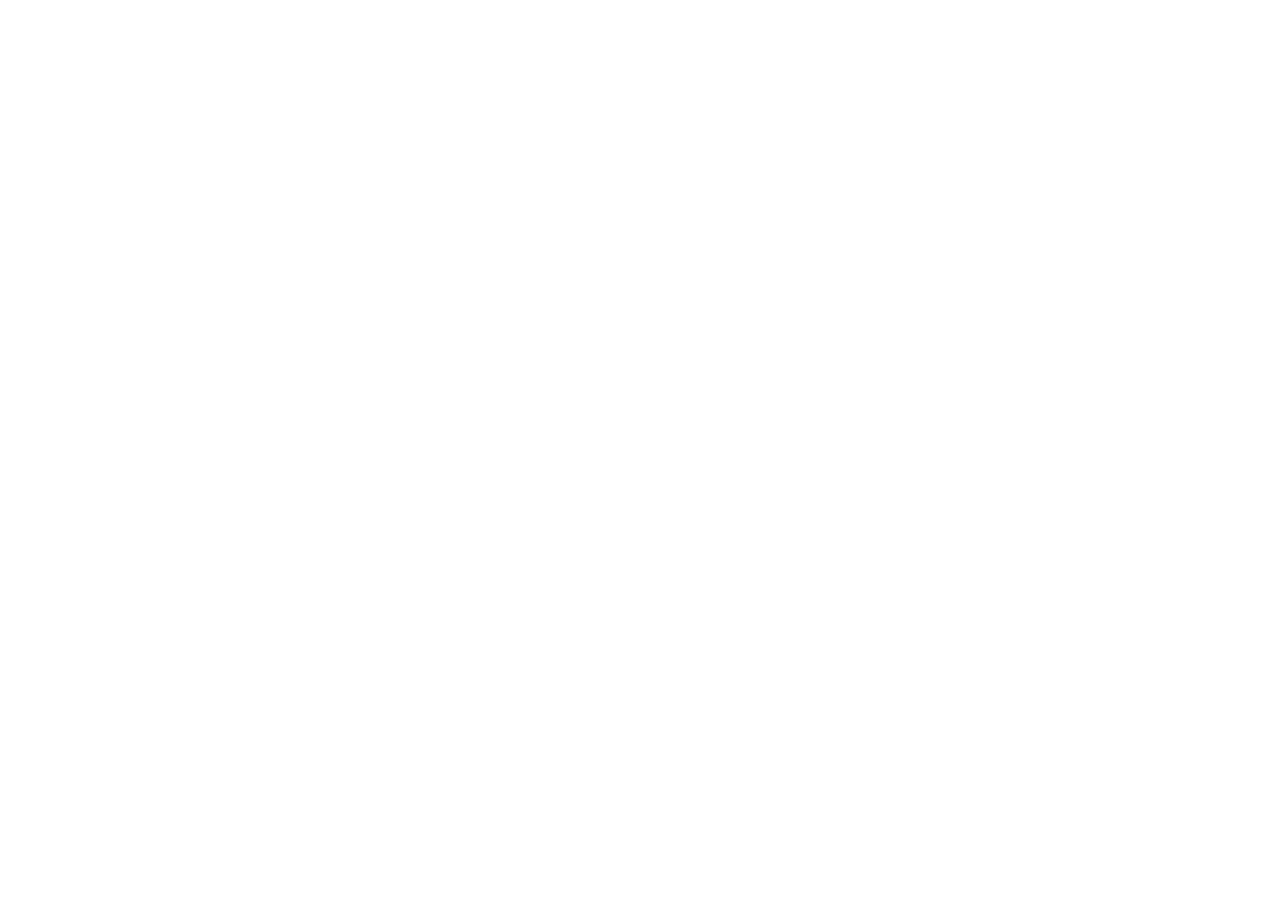
==== index.html @ f9fd6e42 "first commit" ====
<!DOCTYPE html PUBLIC "-//W3C//DTD HTML 4.01//EN" "http://www.w3.org/TR/html4/strict.dtd">
<html>
<head>
  <meta http-equiv="Content-Type" content="text/html; charset=utf-8">
  <meta http-equiv="Content-Style-Type" content="text/css">
  <title></title>
  <meta name="Generator" content="Cocoa HTML Writer">
  <meta name="CocoaVersion" content="1404.47">
  <style type="text/css">
  </style>
</head>
<body>
</body>
</html>
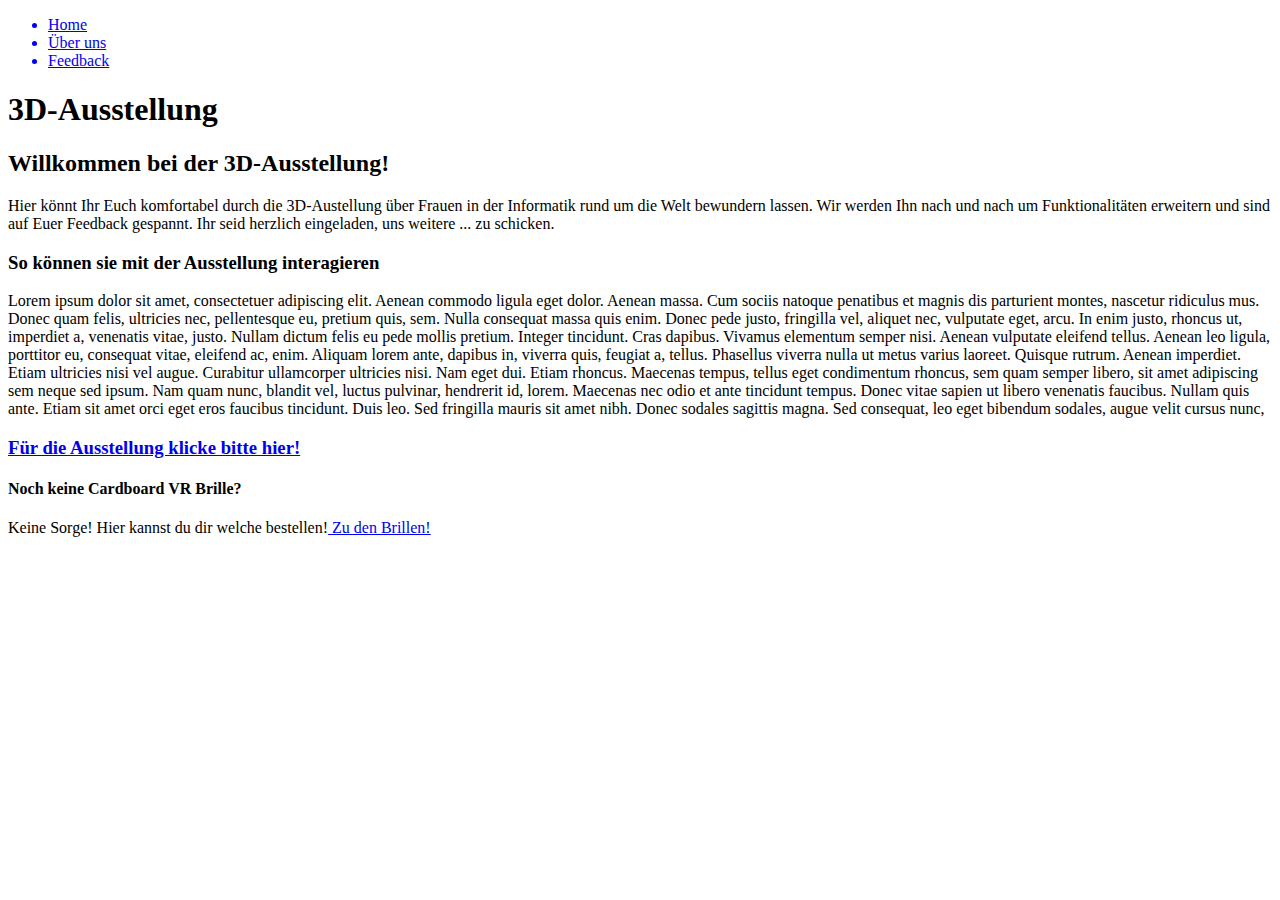
==== commit ccf34594: "Seiten aktualisiert" ====
--- a/index.html
+++ b/index.html
@@ -3,12 +3,40 @@
 <head>
   <meta http-equiv="Content-Type" content="text/html; charset=utf-8">
   <meta http-equiv="Content-Style-Type" content="text/css">
-  <title></title>
-  <meta name="Generator" content="Cocoa HTML Writer">
-  <meta name="CocoaVersion" content="1404.47">
-  <style type="text/css">
-  </style>
+  <title>Startseite 3D Ausstellung</title>
+  <link href = "style.css" rel = "stylesheet" type= "text/css">
 </head>
 <body>
+	<div id="menue">
+    	 	<ul>
+         		 <a href="#">
+         		 	<li>Home</li>
+         		 </a>
+        		  <a href="#">
+        		  	<li>Über uns</li>
+        		  </a>
+        		  <a href="#">
+        		  	<li>Feedback</li>
+        		  </a>
+         		
+    	 	</ul>
+		</div>
+
+	<h1>3D-Ausstellung </h1>
+	<h2>Willkommen bei der 3D-Ausstellung!</h2>
+	<p>Hier könnt Ihr Euch komfortabel durch die 3D-Austellung über Frauen in der Informatik rund um die Welt bewundern lassen.
+	Wir werden Ihn nach und nach um Funktionalitäten erweitern und sind auf Euer Feedback gespannt.
+	Ihr seid herzlich eingeladen, uns weitere ... zu schicken.</p>
+	
+	<h3>So können sie mit der Ausstellung interagieren</h3>
+	<p>Lorem ipsum dolor sit amet, consectetuer adipiscing elit. Aenean commodo ligula eget dolor. Aenean massa. Cum sociis natoque penatibus et magnis dis parturient montes, nascetur ridiculus mus. Donec quam felis, ultricies nec, pellentesque eu, pretium quis, sem. Nulla consequat massa quis enim. Donec pede justo, fringilla vel, aliquet nec, vulputate eget, arcu. In enim justo, rhoncus ut, imperdiet a, venenatis vitae, justo. Nullam dictum felis eu pede mollis pretium. Integer tincidunt. Cras dapibus. Vivamus elementum semper nisi. Aenean vulputate eleifend tellus. Aenean leo ligula, porttitor eu, consequat vitae, eleifend ac, enim. Aliquam lorem ante, dapibus in, viverra quis, feugiat a, tellus. Phasellus viverra nulla ut metus varius laoreet. Quisque rutrum. Aenean imperdiet. Etiam ultricies nisi vel augue. Curabitur ullamcorper ultricies nisi. Nam eget dui. Etiam rhoncus. Maecenas tempus, tellus eget condimentum rhoncus, sem quam semper libero, sit amet adipiscing sem neque sed ipsum. Nam quam nunc, blandit vel, luctus pulvinar, hendrerit id, lorem. Maecenas nec odio et ante tincidunt tempus. Donec vitae sapien ut libero venenatis faucibus. Nullam quis ante. Etiam sit amet orci eget eros faucibus tincidunt. Duis leo. Sed fringilla mauris sit amet nibh. Donec sodales sagittis magna. Sed consequat, leo eget bibendum sodales, augue velit cursus nunc,</p>
+	<h3><a href= "https://wit-exhibition.github.io"- Verweis auf die 3D Ausstellung>Für die Ausstellung klicke bitte hier!</a><h3>
+
+	<h4>Noch keine Cardboard VR Brille?</h4>
+	<p>Keine Sorge! Hier kannst du dir welche bestellen!<a href= "https://www.amazon.de/Virtual-Reality-Brille-Originalspezifikation-Nasenpolster-Braun/dp/B00X7SWKIW"- Verweis auf die VR-Brillen>
+		 Zu den Brillen!</a></p>
+
+
+
 </body>
 </html>
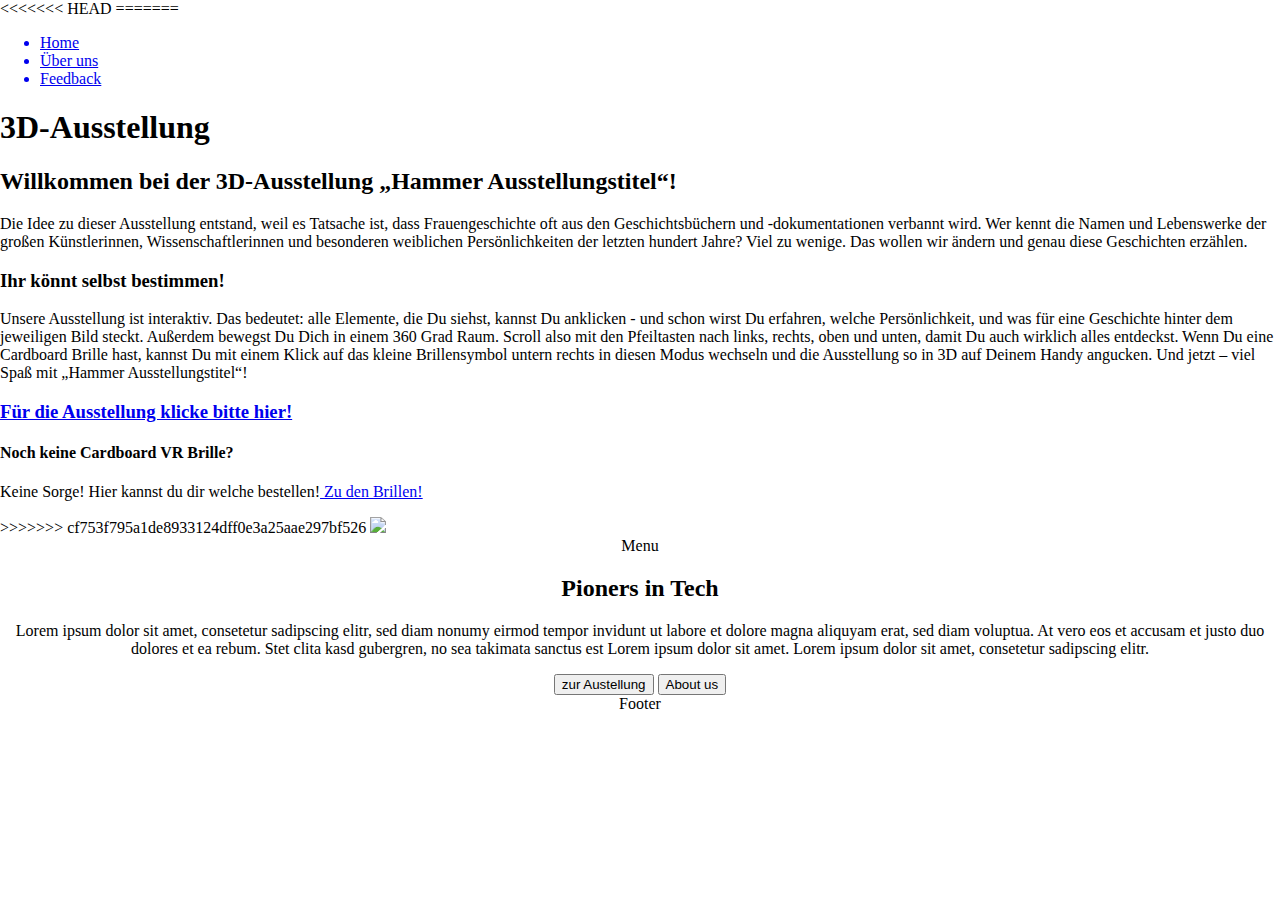
==== commit 8a21e458: "Startseite neu aufgestellt" ====
--- a/index.html
+++ b/index.html
@@ -1,12 +1,16 @@
-<!DOCTYPE html PUBLIC "-//W3C//DTD HTML 4.01//EN" "http://www.w3.org/TR/html4/strict.dtd">
-<html>
+<!DOCTYPE>
+<html lang="en">
 <head>
   <meta http-equiv="Content-Type" content="text/html; charset=utf-8">
   <meta http-equiv="Content-Style-Type" content="text/css">
+  <meta name="viewport" content="width=device-width, initial-scale=1">
   <title>Startseite 3D Ausstellung</title>
   <link href = "style.css" rel = "stylesheet" type= "text/css">
+  <link href="https://fonts.googleapis.com/css?family=Hind+Siliguri|Russo+One" rel="stylesheet">
 </head>
 <body>
+<<<<<<< HEAD
+=======
 	<div id="menue">
     	 	<ul>
          		 <a href="#">
@@ -23,20 +27,43 @@
 		</div>
 
 	<h1>3D-Ausstellung </h1>
-	<h2>Willkommen bei der 3D-Ausstellung!</h2>
-	<p>Hier könnt Ihr Euch komfortabel durch die 3D-Austellung über Frauen in der Informatik rund um die Welt bewundern lassen.
-	Wir werden Ihn nach und nach um Funktionalitäten erweitern und sind auf Euer Feedback gespannt.
-	Ihr seid herzlich eingeladen, uns weitere ... zu schicken.</p>
+	<h2>Willkommen bei der 3D-Ausstellung „Hammer Ausstellungstitel“!</h2>
+	<p>Die Idee zu dieser Ausstellung entstand, weil es Tatsache ist, dass Frauengeschichte oft aus den Geschichtsbüchern und -dokumentationen verbannt wird. Wer kennt die Namen und Lebenswerke der großen Künstlerinnen, Wissenschaftlerinnen und besonderen weiblichen Persönlichkeiten der letzten hundert Jahre? Viel zu wenige. Das wollen wir ändern und genau diese Geschichten erzählen.</p>
 	
-	<h3>So können sie mit der Ausstellung interagieren</h3>
-	<p>Lorem ipsum dolor sit amet, consectetuer adipiscing elit. Aenean commodo ligula eget dolor. Aenean massa. Cum sociis natoque penatibus et magnis dis parturient montes, nascetur ridiculus mus. Donec quam felis, ultricies nec, pellentesque eu, pretium quis, sem. Nulla consequat massa quis enim. Donec pede justo, fringilla vel, aliquet nec, vulputate eget, arcu. In enim justo, rhoncus ut, imperdiet a, venenatis vitae, justo. Nullam dictum felis eu pede mollis pretium. Integer tincidunt. Cras dapibus. Vivamus elementum semper nisi. Aenean vulputate eleifend tellus. Aenean leo ligula, porttitor eu, consequat vitae, eleifend ac, enim. Aliquam lorem ante, dapibus in, viverra quis, feugiat a, tellus. Phasellus viverra nulla ut metus varius laoreet. Quisque rutrum. Aenean imperdiet. Etiam ultricies nisi vel augue. Curabitur ullamcorper ultricies nisi. Nam eget dui. Etiam rhoncus. Maecenas tempus, tellus eget condimentum rhoncus, sem quam semper libero, sit amet adipiscing sem neque sed ipsum. Nam quam nunc, blandit vel, luctus pulvinar, hendrerit id, lorem. Maecenas nec odio et ante tincidunt tempus. Donec vitae sapien ut libero venenatis faucibus. Nullam quis ante. Etiam sit amet orci eget eros faucibus tincidunt. Duis leo. Sed fringilla mauris sit amet nibh. Donec sodales sagittis magna. Sed consequat, leo eget bibendum sodales, augue velit cursus nunc,</p>
-	<h3><a href= "https://wit-exhibition.github.io"- Verweis auf die 3D Ausstellung>Für die Ausstellung klicke bitte hier!</a><h3>
+	<h3>Ihr könnt selbst bestimmen!</h3>
+	<p>Unsere Ausstellung ist interaktiv. Das bedeutet: alle Elemente, die Du siehst, kannst Du anklicken - und schon wirst Du erfahren, welche Persönlichkeit, und was für eine Geschichte hinter dem jeweiligen Bild steckt. Außerdem bewegst Du Dich in einem 360 Grad Raum. Scroll also mit den Pfeiltasten nach links, rechts, oben und unten, damit Du auch wirklich alles entdeckst. Wenn Du eine Cardboard Brille hast, kannst Du mit einem Klick auf das kleine Brillensymbol untern rechts in diesen Modus wechseln und die Ausstellung so in 3D auf Deinem Handy angucken. Und jetzt – viel Spaß mit „Hammer Ausstellungstitel“!</p>
+	<h3><a href= "https://wit-exhibition.github.io/aframe-m/"- Verweis auf die 3D Ausstellung>Für die Ausstellung klicke bitte hier!</a><h3>
 
 	<h4>Noch keine Cardboard VR Brille?</h4>
 	<p>Keine Sorge! Hier kannst du dir welche bestellen!<a href= "https://www.amazon.de/Virtual-Reality-Brille-Originalspezifikation-Nasenpolster-Braun/dp/B00X7SWKIW"- Verweis auf die VR-Brillen>
 		 Zu den Brillen!</a></p>
 
+>>>>>>> cf753f795a1de8933124dff0e3a25aae297bf526
 
+  <a-assets>
+    <img src="iimg/background.jpg" id="background_startpage">
+  </a-assets>
+        
+	 <div id="menue">
+      <center>Menu</center>
+   </div>
+   <div id="title">
+      <center><h2>Pioners in Tech</h2></center>
+   </div>
+   <div id="body">
+      <center>
+        <div id="text-1">
+          <p>Lorem ipsum dolor sit amet, consetetur sadipscing elitr, sed diam nonumy eirmod tempor invidunt ut labore et dolore magna aliquyam erat, sed diam voluptua. At vero eos et accusam et justo duo dolores et ea rebum. Stet clita kasd gubergren, no sea takimata sanctus est Lorem ipsum dolor sit amet. Lorem ipsum dolor sit amet, consetetur sadipscing elitr.</p>
+        </div>
+        <div id="buttons">
+          <button type="button" class="btn btn-primary btn-lg btn-block">zur Austellung</button>
+          <button type="button" class="btn btn-secondary btn-lg btn-block">About us</button>
+        </div>
+      </center>
+   </div>
+   <div id="footer">
+      <center>Footer</center>
+   </div>
 
 </body>
 </html>
--- a/style.css
+++ b/style.css
@@ -0,0 +1,82 @@
+
+html, body{
+	
+	margin: 0;
+}
+
+<<<<<<< HEAD
+/*body{
+	width: 100%;
+	
+	background: #background_startpage 50% 50% no-repeat;
+	background-size: cover;
+	margin-bottom: 5%;
+}*/
+
+#menu{
+	min-height: 40px;
+=======
+body {
+	font-family: helvetica;
+	width: 1000px;
+	max-width: 90%;
+	margin: 0 auto;
+>>>>>>> cf753f795a1de8933124dff0e3a25aae297bf526
+	
+}
+#title{
+	min-height: 50px;
+	margin-top: 5%;
+}
+
+#body{
+
+	min-height: 300px;
+	margin-top: 3%;
+
+	box-shadow: 3px 5px 7px #ffb3ff;
+	border: 3px solid #ff66ff;
+}
+#footer{
+	min-height: 100px;
+	margin-top: 3%;
+}
+#header,#menu, #body, #footer{
+	margin-left: 10%;
+	margin-right: 10%;
+}
+
+h2{
+	font-family: 'Russo One', sans-serif;
+}
+p{
+	font-family: 'Hind Siliguri', sans-serif;
+}
+@viewport{
+	zoom: 1.0;
+	width: extend-to-zoom;
+}
+@-ms-viewport{
+	width: extend-to-zoom;
+	zoom: 1.0;
+}
+
+<<<<<<< HEAD
+.btn-lg{
+	hight: ;
+	width: 
+}
+
+
+
+=======
+h1{
+	font family: helvetica;
+	font size: 30pt;
+	text-align: center;
+}
+
+p{
+	font-family: helvetica;
+}
+>>>>>>> cf753f795a1de8933124dff0e3a25aae297bf526
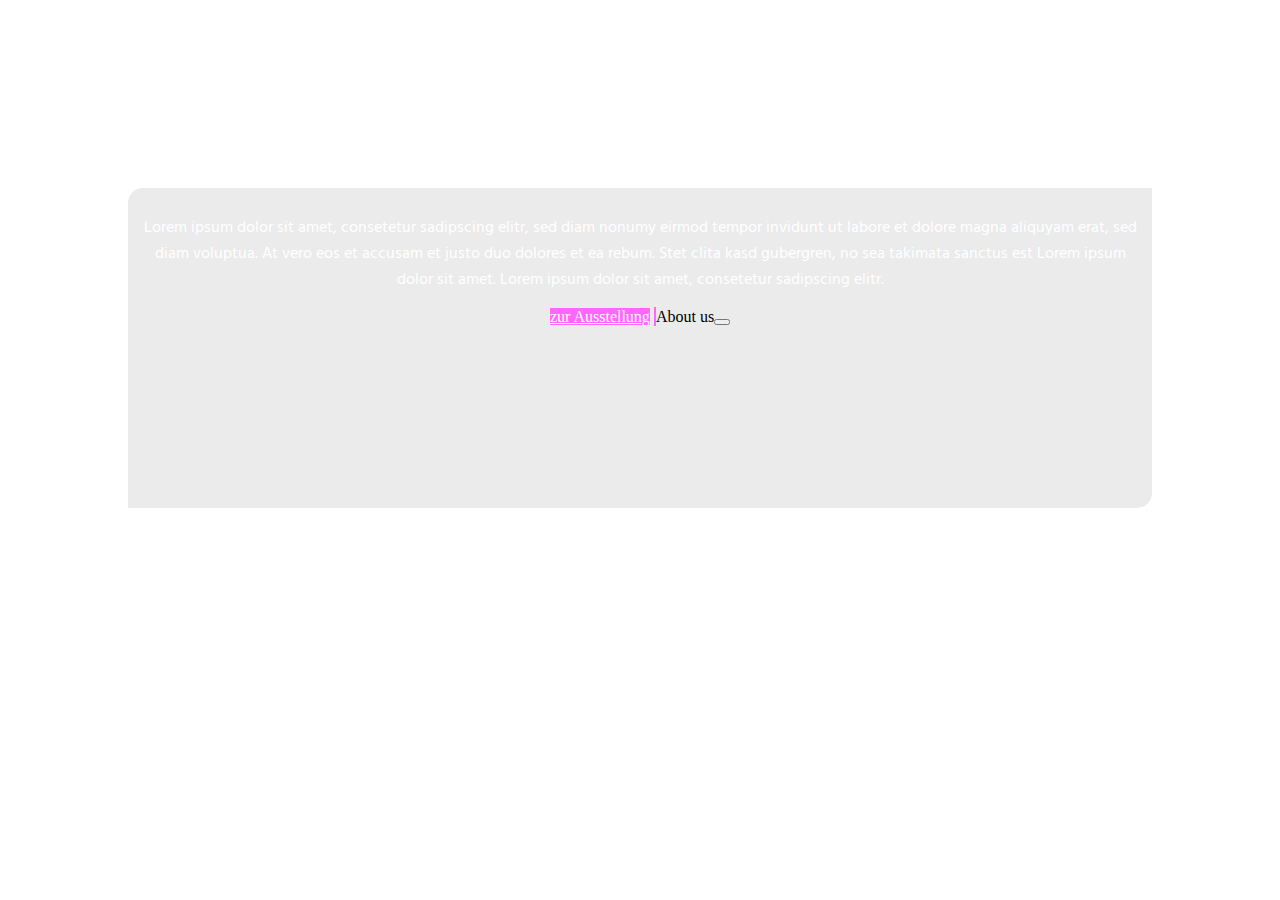
==== commit 77dbbed1: "Landing page, css aktualisiert, startpage ordner gelöscht" ====
--- a/index.html
+++ b/index.html
@@ -9,61 +9,36 @@
   <link href="https://fonts.googleapis.com/css?family=Hind+Siliguri|Russo+One" rel="stylesheet">
 </head>
 <body>
-<<<<<<< HEAD
-=======
-	<div id="menue">
-    	 	<ul>
-         		 <a href="#">
-         		 	<li>Home</li>
-         		 </a>
-        		  <a href="#">
-        		  	<li>Über uns</li>
-        		  </a>
-        		  <a href="#">
-        		  	<li>Feedback</li>
-        		  </a>
-         		
-    	 	</ul>
-		</div>
-
-	<h1>3D-Ausstellung </h1>
-	<h2>Willkommen bei der 3D-Ausstellung „Hammer Ausstellungstitel“!</h2>
-	<p>Die Idee zu dieser Ausstellung entstand, weil es Tatsache ist, dass Frauengeschichte oft aus den Geschichtsbüchern und -dokumentationen verbannt wird. Wer kennt die Namen und Lebenswerke der großen Künstlerinnen, Wissenschaftlerinnen und besonderen weiblichen Persönlichkeiten der letzten hundert Jahre? Viel zu wenige. Das wollen wir ändern und genau diese Geschichten erzählen.</p>
-	
-	<h3>Ihr könnt selbst bestimmen!</h3>
-	<p>Unsere Ausstellung ist interaktiv. Das bedeutet: alle Elemente, die Du siehst, kannst Du anklicken - und schon wirst Du erfahren, welche Persönlichkeit, und was für eine Geschichte hinter dem jeweiligen Bild steckt. Außerdem bewegst Du Dich in einem 360 Grad Raum. Scroll also mit den Pfeiltasten nach links, rechts, oben und unten, damit Du auch wirklich alles entdeckst. Wenn Du eine Cardboard Brille hast, kannst Du mit einem Klick auf das kleine Brillensymbol untern rechts in diesen Modus wechseln und die Ausstellung so in 3D auf Deinem Handy angucken. Und jetzt – viel Spaß mit „Hammer Ausstellungstitel“!</p>
-	<h3><a href= "https://wit-exhibition.github.io/aframe-m/"- Verweis auf die 3D Ausstellung>Für die Ausstellung klicke bitte hier!</a><h3>
-
-	<h4>Noch keine Cardboard VR Brille?</h4>
-	<p>Keine Sorge! Hier kannst du dir welche bestellen!<a href= "https://www.amazon.de/Virtual-Reality-Brille-Originalspezifikation-Nasenpolster-Braun/dp/B00X7SWKIW"- Verweis auf die VR-Brillen>
-		 Zu den Brillen!</a></p>
-
->>>>>>> cf753f795a1de8933124dff0e3a25aae297bf526
-
-  <a-assets>
-    <img src="iimg/background.jpg" id="background_startpage">
-  </a-assets>
-        
-	 <div id="menue">
+ <!--  
+   <div id="menue">
       <center>Menu</center>
-   </div>
+   </div> 
+  -->
    <div id="title">
-      <center><h2>Pioners in Tech</h2></center>
+      <center><h1>Pioners in Tech</h1></center>
    </div>
    <div id="body">
-      <center>
-        <div id="text-1">
-          <p>Lorem ipsum dolor sit amet, consetetur sadipscing elitr, sed diam nonumy eirmod tempor invidunt ut labore et dolore magna aliquyam erat, sed diam voluptua. At vero eos et accusam et justo duo dolores et ea rebum. Stet clita kasd gubergren, no sea takimata sanctus est Lorem ipsum dolor sit amet. Lorem ipsum dolor sit amet, consetetur sadipscing elitr.</p>
-        </div>
-        <div id="buttons">
-          <button type="button" class="btn btn-primary btn-lg btn-block">zur Austellung</button>
-          <button type="button" class="btn btn-secondary btn-lg btn-block">About us</button>
-        </div>
-      </center>
+    
+       <center>
+        
+           <div id="text-1">
+              <p>Lorem ipsum dolor sit amet, consetetur sadipscing elitr, sed diam nonumy eirmod tempor invidunt ut labore et dolore magna aliquyam erat, sed diam voluptua. At vero eos et accusam et justo duo dolores et ea rebum. Stet clita kasd gubergren, no sea takimata sanctus est Lorem ipsum dolor sit amet. Lorem ipsum dolor sit amet, consetetur sadipscing elitr.</p>
+           </div>
+           <div id="buttons">
+              <a id ="ausstellungsbutton" href="https://wit-exhibition.github.io" class="btn btn-primary btn-lg active" role="button" type="button" aria-pressed="true">zur Ausstellung</a>
+
+             <!--  <button id ="ausstellungsbutton" type="button" class="btn btn-primary btn-lg btn-block">zur Austellung</button> -->
+              <a id ="aboutusbutton" href="https://wit-exhibition.github.io" class="btn btn-primary btn-lg active" role="button"  aria-pressed="true"></a>About us<button>
+           </div>
+        </center>
+     
    </div>
+ <!--
    <div id="footer">
       <center>Footer</center>
    </div>
+ -->
 
 </body>
 </html>
+
--- a/style.css
+++ b/style.css
@@ -1,57 +1,77 @@
-
 html, body{
 	
 	margin: 0;
 }
 
-<<<<<<< HEAD
-/*body{
+body{
 	width: 100%;
+	margin-bottom: 5%;
 	
-	background: #background_startpage 50% 50% no-repeat;
+	background: url(img/background.jpg) 50% 50% no-repeat;
 	background-size: cover;
-	margin-bottom: 5%;
-}*/
+}
 
-#menu{
+/*#menu{
 	min-height: 40px;
-=======
-body {
-	font-family: helvetica;
-	width: 1000px;
-	max-width: 90%;
-	margin: 0 auto;
->>>>>>> cf753f795a1de8933124dff0e3a25aae297bf526
-	
 }
+*/
+
 #title{
-	min-height: 50px;
-	margin-top: 5%;
+	/*min-height: ;*/
+	margin-top: 10%;
+	margin-bottom: 0%;
 }
 
 #body{
-
 	min-height: 300px;
-	margin-top: 3%;
-
-	box-shadow: 3px 5px 7px #ffb3ff;
-	border: 3px solid #ff66ff;
+	padding: 10px;
+	
+	background: rgba(220,220,220,0.56);
+	border-radius: 15px 0 15px 0;
+	/*
+	box-shadow: 1px 2px 3px 5px #DCDCDC;
+	*/
 }
+/*
 #footer{
 	min-height: 100px;
 	margin-top: 3%;
 }
-#header,#menu, #body, #footer{
+*/
+#title,#menu, #body, #footer{
 	margin-left: 10%;
 	margin-right: 10%;
 }
 
-h2{
+h1{
 	font-family: 'Russo One', sans-serif;
+	color: #FFFFFF;
 }
 p{
 	font-family: 'Hind Siliguri', sans-serif;
+	color: #FFFFFF;
 }
+
+#buttons{
+	margin-bottom: 2%;
+}
+
+.btn-lg{
+	width: 40%;
+	height: 20px;
+	color: #FFFFFF;
+}
+
+#ausstellungsbutton{
+	background-color: #ff66ff;
+}
+
+#aboutusbutton{
+	border: 1px solid #ff66ff;
+}
+
+
+
 @viewport{
 	zoom: 1.0;
 	width: extend-to-zoom;
@@ -61,22 +81,4 @@
 	zoom: 1.0;
 }
 
-<<<<<<< HEAD
-.btn-lg{
-	hight: ;
-	width: 
-}
 
-
-
-=======
-h1{
-	font family: helvetica;
-	font size: 30pt;
-	text-align: center;
-}
-
-p{
-	font-family: helvetica;
-}
->>>>>>> cf753f795a1de8933124dff0e3a25aae297bf526
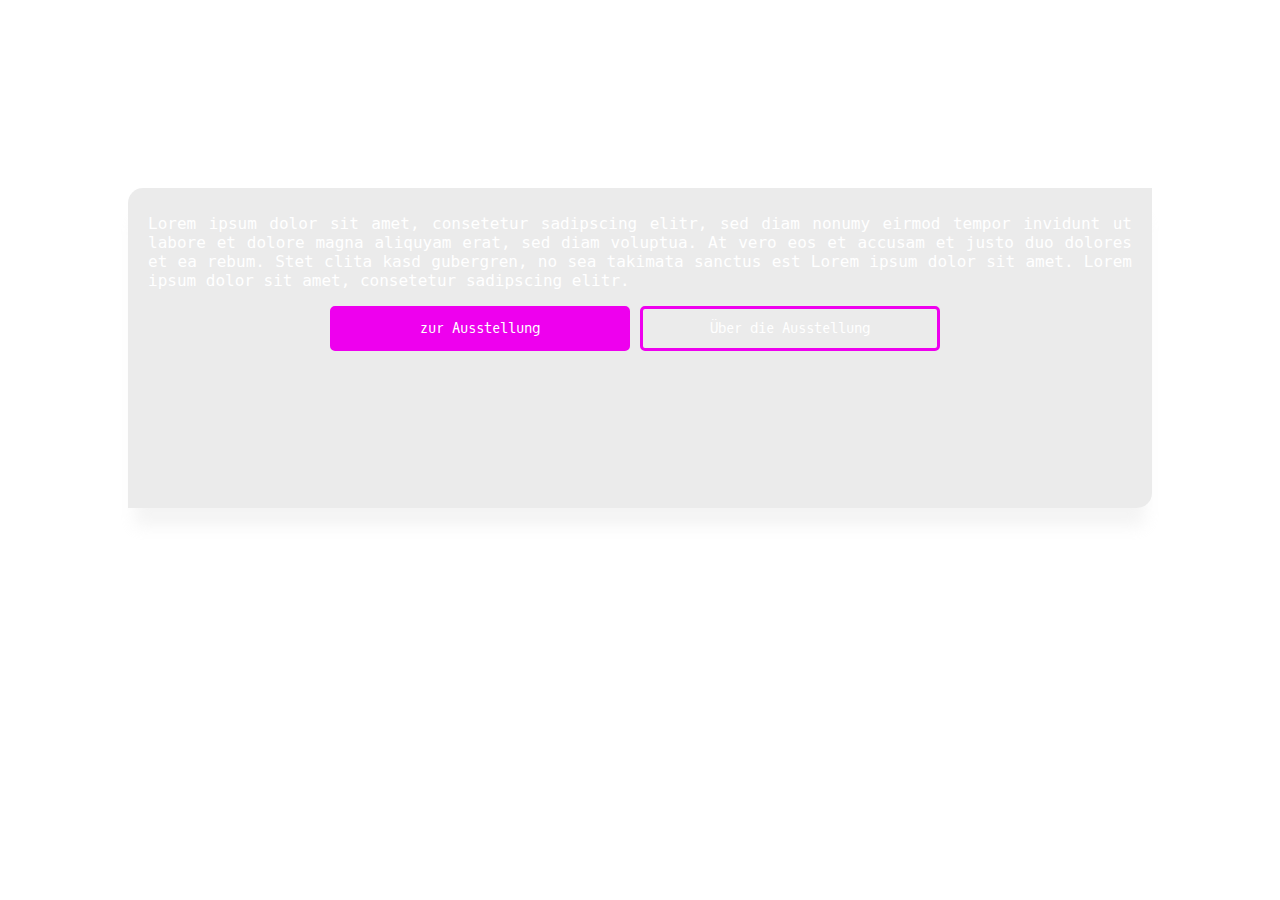
==== commit ff0f7785: "Fehler behoben: abstand zw. übereinander stehende Buttons angepasst" ====
--- a/index.html
+++ b/index.html
@@ -6,7 +6,7 @@
   <meta name="viewport" content="width=device-width, initial-scale=1">
   <title>Startseite 3D Ausstellung</title>
   <link href = "style.css" rel = "stylesheet" type= "text/css">
-  <link href="https://fonts.googleapis.com/css?family=Hind+Siliguri|Russo+One" rel="stylesheet">
+  <link href="https://fonts.googleapis.com/css?family=Oxygen+Mono|PT+Mono|Ubuntu+Mono|Hind+Siliguri|Russo+One" rel="stylesheet">
 </head>
 <body>
  <!--  
@@ -21,14 +21,12 @@
     
        <center>
         
-           <div id="text-1">
+           <div class="text-1">
               <p>Lorem ipsum dolor sit amet, consetetur sadipscing elitr, sed diam nonumy eirmod tempor invidunt ut labore et dolore magna aliquyam erat, sed diam voluptua. At vero eos et accusam et justo duo dolores et ea rebum. Stet clita kasd gubergren, no sea takimata sanctus est Lorem ipsum dolor sit amet. Lorem ipsum dolor sit amet, consetetur sadipscing elitr.</p>
            </div>
-           <div id="buttons">
-              <a id ="ausstellungsbutton" href="https://wit-exhibition.github.io" class="btn btn-primary btn-lg active" role="button" type="button" aria-pressed="true">zur Ausstellung</a>
-
-             <!--  <button id ="ausstellungsbutton" type="button" class="btn btn-primary btn-lg btn-block">zur Austellung</button> -->
-              <a id ="aboutusbutton" href="https://wit-exhibition.github.io" class="btn btn-primary btn-lg active" role="button"  aria-pressed="true"></a>About us<button>
+           <div class="button-container">
+             <button class="zurAusstellungButton" OnClick="location.href='https://build-dorwmejglp.now.sh/'">zur Ausstellung</button>
+             <button class="ueberDieAusstellungButton" OnClick="location.href='https://wit-exhibition.github.io/'">Über die Ausstellung</button>
            </div>
         </center>
      
--- a/style.css
+++ b/style.css
@@ -1,5 +1,4 @@
 html, body{
-	
 	margin: 0;
 }
 
@@ -10,7 +9,6 @@
 	background: url(img/background.jpg) 50% 50% no-repeat;
 	background-size: cover;
 }
-
 /*#menu{
 	min-height: 40px;
 }
@@ -24,13 +22,13 @@
 
 #body{
 	min-height: 300px;
-	padding: 10px;
+	padding: 10px 20px;
+	margin-bottom: 70px;
 	
 	background: rgba(220,220,220,0.56);
 	border-radius: 15px 0 15px 0;
-	/*
-	box-shadow: 1px 2px 3px 5px #DCDCDC;
-	*/
+	/*optional*/
+	box-shadow: 0px 25px 15px -7px rgba(220,220,220,0.3);	
 }
 /*
 #footer{
@@ -48,29 +46,49 @@
 	color: #FFFFFF;
 }
 p{
-	font-family: 'Hind Siliguri', sans-serif;
+	text-align: justify;
+	font-family: 'PT Mono', monospace;
 	color: #FFFFFF;
 }
 
-#buttons{
-	margin-bottom: 2%;
+.button-container{
+	display: inline-flex;
+	justify-content: center;
+	flex-wrap: wrap;
+
 }
 
-.btn-lg{
-	width: 40%;
-	height: 20px;
+.zurAusstellungButton{
+	padding: 10px 30px;
+	margin-right: 10px;
+	margin-bottom: 10px;
+	width: 300px;
+
+	font-family: 'Oxygen Mono', monospace;
+	font-size: 14px;
+	
+	background-color: #EE00EE;
 	color: #FFFFFF;
+
+	border: solid 3px #EE00EE;
+	border-radius: 5px ;
 }
 
-#ausstellungsbutton{
-	background-color: #ff66ff;
+.ueberDieAusstellungButton{
+	padding: 10px 30px;
+	margin-right: 10px;
+	margin-bottom: 10px;
+	width: 300px;
+
+	font-family: 'Oxygen Mono', monospace;
+	font-size: 14px;
+	
+	background-color: rgba(0,0,0,0);
+	color: #FFFFFF;
+	
+	border: solid 3px #EE00EE;
+	border-radius: 5px ;
 }
-
-#aboutusbutton{
-	border: 1px solid #ff66ff;
-}
-
-
 
 @viewport{
 	zoom: 1.0;
@@ -80,5 +98,3 @@
 	width: extend-to-zoom;
 	zoom: 1.0;
 }
-
-
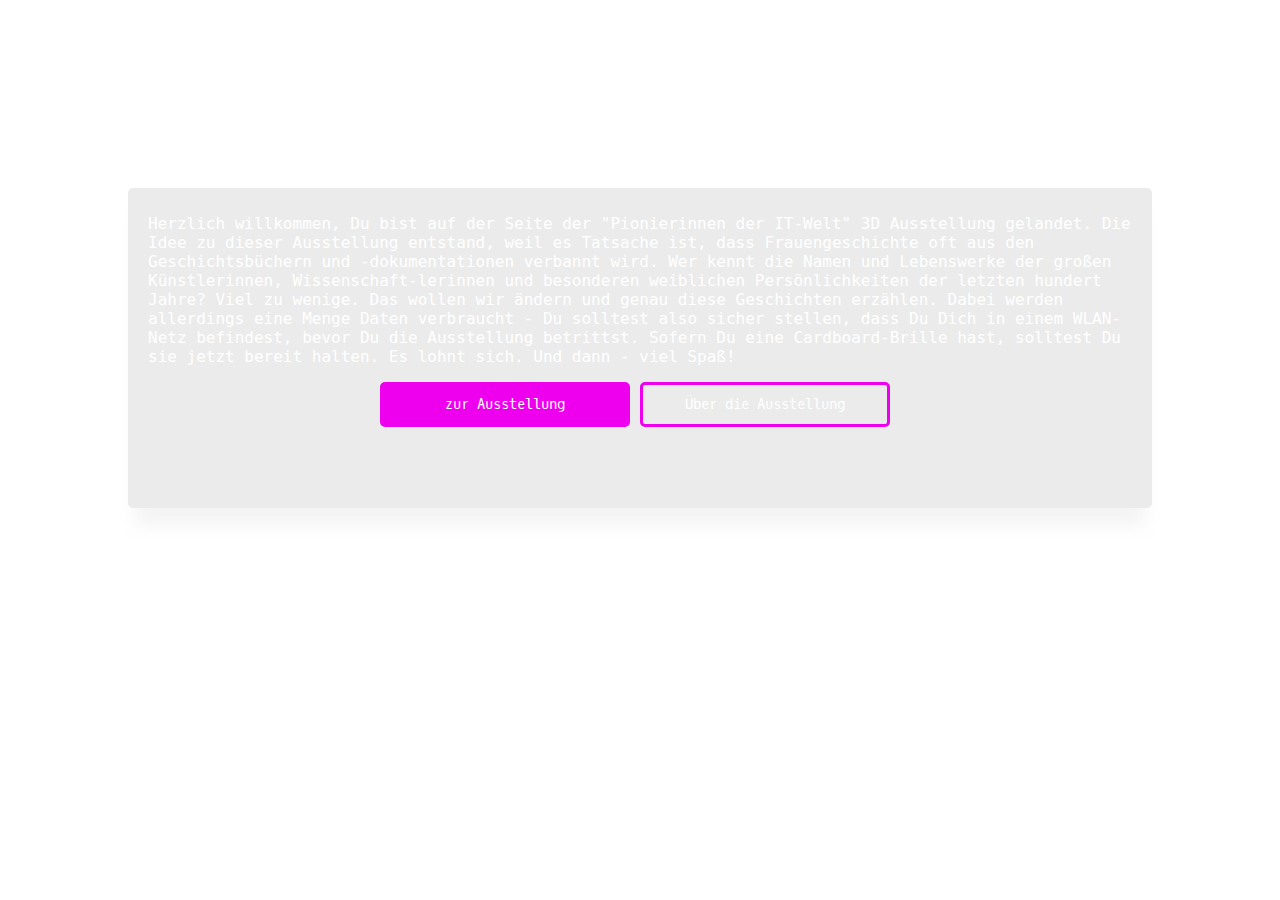
==== commit 0751ac89: "about-seite erstellt;texte,titel hinzugefügt; Hintergrund-grösse angepasst" ====
--- a/index.html
+++ b/index.html
@@ -15,18 +15,23 @@
    </div> 
   -->
    <div id="title">
-      <center><h1>Pioners in Tech</h1></center>
+      <center><h1>Pionierinnen der IT-Welt</h1></center>
    </div>
    <div id="body">
     
        <center>
         
            <div class="text-1">
-              <p>Lorem ipsum dolor sit amet, consetetur sadipscing elitr, sed diam nonumy eirmod tempor invidunt ut labore et dolore magna aliquyam erat, sed diam voluptua. At vero eos et accusam et justo duo dolores et ea rebum. Stet clita kasd gubergren, no sea takimata sanctus est Lorem ipsum dolor sit amet. Lorem ipsum dolor sit amet, consetetur sadipscing elitr.</p>
+              <p>Herzlich willkommen, Du bist auf der Seite der "Pionierinnen der IT-Welt" 3D Ausstellung gelandet.
+
+            Die Idee zu dieser Ausstellung entstand, weil es Tatsache ist, dass Frauengeschichte oft aus den Geschichtsbüchern und -dokumentationen verbannt wird. Wer kennt die Namen und Lebenswerke der großen Künstlerinnen, Wissenschaft-lerinnen und besonderen weiblichen Persönlichkeiten der letzten hundert Jahre? Viel zu wenige. Das wollen wir ändern und genau diese Geschichten erzählen.
+            Dabei werden allerdings eine Menge Daten verbraucht - Du solltest also sicher stellen, dass Du Dich in einem WLAN-Netz befindest, bevor Du die Ausstellung betrittst.
+            Sofern Du eine Cardboard-Brille hast, solltest Du sie jetzt bereit halten. Es lohnt sich.
+            Und dann - viel Spaß!</p>
            </div>
            <div class="button-container">
-             <button class="zurAusstellungButton" OnClick="location.href='https://build-dorwmejglp.now.sh/'">zur Ausstellung</button>
-             <button class="ueberDieAusstellungButton" OnClick="location.href='https://wit-exhibition.github.io/'">Über die Ausstellung</button>
+                <button class="zurAusstellungButton" OnClick="location.href='https://wit-exhibition.github.io/exhibition/'">zur Ausstellung</button> 
+               <button class="ueberDieAusstellungButton" OnClick="location.href='aboutus.html'">Über die Ausstellung</button>
            </div>
         </center>
      
--- a/style.css
+++ b/style.css
@@ -6,8 +6,9 @@
 	width: 100%;
 	margin-bottom: 5%;
 	
-	background: url(img/background.jpg) 50% 50% no-repeat;
+	background: url(img/background.jpg) 100%; /*50% 50% no-repeat;*/
 	background-size: cover;
+
 }
 /*#menu{
 	min-height: 40px;
@@ -26,7 +27,7 @@
 	margin-bottom: 70px;
 	
 	background: rgba(220,220,220,0.56);
-	border-radius: 15px 0 15px 0;
+	border-radius: 5px;
 	/*optional*/
 	box-shadow: 0px 25px 15px -7px rgba(220,220,220,0.3);	
 }
@@ -46,15 +47,20 @@
 	color: #FFFFFF;
 }
 p{
-	text-align: justify;
+	/*text-align: justify;*/
+	text-align: left;
+	word-spacing: initial;  
 	font-family: 'PT Mono', monospace;
 	color: #FFFFFF;
+
+	text-decoration: none;
 }
 
 .button-container{
 	display: inline-flex;
 	justify-content: center;
 	flex-wrap: wrap;
+	align-items: flex-end;
 
 }
 
@@ -62,7 +68,9 @@
 	padding: 10px 30px;
 	margin-right: 10px;
 	margin-bottom: 10px;
-	width: 300px;
+	
+	width: 250px;
+	
 
 	font-family: 'Oxygen Mono', monospace;
 	font-size: 14px;
@@ -72,13 +80,17 @@
 
 	border: solid 3px #EE00EE;
 	border-radius: 5px ;
+
+
+	transition: ease-in-out all 300ms;
 }
 
 .ueberDieAusstellungButton{
 	padding: 10px 30px;
 	margin-right: 10px;
 	margin-bottom: 10px;
-	width: 300px;
+	
+	width: 250px;
 
 	font-family: 'Oxygen Mono', monospace;
 	font-size: 14px;
@@ -88,6 +100,27 @@
 	
 	border: solid 3px #EE00EE;
 	border-radius: 5px ;
+
+	transition: ease-in-out all 300ms;
+}
+.zurAusstellungButton:hover{
+	background-color: #4B52C5;
+	border-color: #4B52C5;
+	transform: translate(0px, -5px);
+}
+
+.ueberDieAusstellungButton:hover {
+	color: #EE00EE;
+	border-color: #FFFFFF;
+	background-color: #FFFFFF;
+	transform: translate(0px, -5px);
+} 
+a{
+	text-decoration: none;
+}
+.zuruecklink{
+	text-align: left;
+	margin-bottom: 5px;
 }
 
 @viewport{
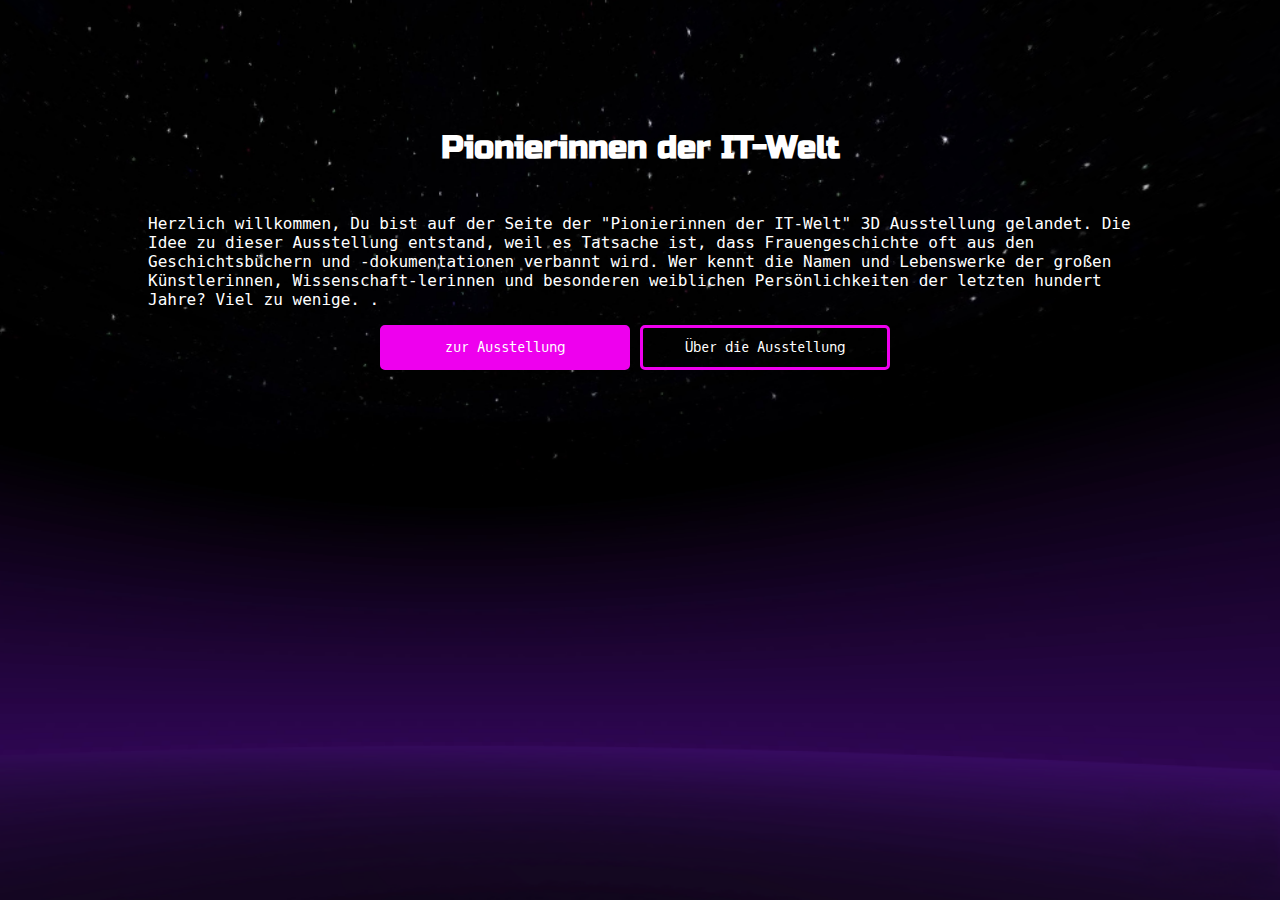
==== commit bec34f2c: "text kuerzer gemacht" ====
--- a/index.html
+++ b/index.html
@@ -24,10 +24,7 @@
            <div class="text-1">
               <p>Herzlich willkommen, Du bist auf der Seite der "Pionierinnen der IT-Welt" 3D Ausstellung gelandet.
 
-            Die Idee zu dieser Ausstellung entstand, weil es Tatsache ist, dass Frauengeschichte oft aus den Geschichtsbüchern und -dokumentationen verbannt wird. Wer kennt die Namen und Lebenswerke der großen Künstlerinnen, Wissenschaft-lerinnen und besonderen weiblichen Persönlichkeiten der letzten hundert Jahre? Viel zu wenige. Das wollen wir ändern und genau diese Geschichten erzählen.
-            Dabei werden allerdings eine Menge Daten verbraucht - Du solltest also sicher stellen, dass Du Dich in einem WLAN-Netz befindest, bevor Du die Ausstellung betrittst.
-            Sofern Du eine Cardboard-Brille hast, solltest Du sie jetzt bereit halten. Es lohnt sich.
-            Und dann - viel Spaß!</p>
+            Die Idee zu dieser Ausstellung entstand, weil es Tatsache ist, dass Frauengeschichte oft aus den Geschichtsbüchern und -dokumentationen verbannt wird. Wer kennt die Namen und Lebenswerke der großen Künstlerinnen, Wissenschaft-lerinnen und besonderen weiblichen Persönlichkeiten der letzten hundert Jahre? Viel zu wenige. .</p>
            </div>
            <div class="button-container">
                 <button class="zurAusstellungButton" OnClick="location.href='https://wit-exhibition.github.io/exhibition/'">zur Ausstellung</button> 
--- a/style.css
+++ b/style.css
@@ -1,133 +1,157 @@
 html, body{
-	margin: 0;
+  margin: 0;
 }
 
 body{
-	width: 100%;
-	margin-bottom: 5%;
-	
-	background: url(img/background.jpg) 100%; /*50% 50% no-repeat;*/
-	background-size: cover;
+  width: 100%;
+  margin-bottom: 5%;
+
+  background: url(img/new-background.png) 100%; /*50% 50% no-repeat;*/
+  background-size: cover;
 
 }
 /*#menu{
-	min-height: 40px;
+  min-height: 40px;
 }
 */
 
 #title{
-	/*min-height: ;*/
-	margin-top: 10%;
-	margin-bottom: 0%;
+  /*min-height: ;*/
+  margin-top: 10%;
+  margin-bottom: 0%;
 }
 
 #body{
-	min-height: 300px;
-	padding: 10px 20px;
-	margin-bottom: 70px;
-	
-	background: rgba(220,220,220,0.56);
-	border-radius: 5px;
-	/*optional*/
-	box-shadow: 0px 25px 15px -7px rgba(220,220,220,0.3);	
+  min-height: 300px;
+  padding: 10px 20px;
+  margin-bottom: 70px;
+
+  /*background: rgba(220,220,220,0.56);
+  /*border-radius: 5px;
+  /*optional*/
+  /*box-shadow: 0px 25px 15px -7px rgba(220,220,220,0.3);*/
 }
 /*
 #footer{
-	min-height: 100px;
-	margin-top: 3%;
+  min-height: 100px;
+  margin-top: 3%;
 }
 */
 #title,#menu, #body, #footer{
-	margin-left: 10%;
-	margin-right: 10%;
+  margin-left: 10%;
+  margin-right: 10%;
 }
 
 h1{
-	font-family: 'Russo One', sans-serif;
-	color: #FFFFFF;
+  font-family: 'Russo One', sans-serif;
+  color: #FFFFFF;
 }
 p{
-	/*text-align: justify;*/
-	text-align: left;
-	word-spacing: initial;  
-	font-family: 'PT Mono', monospace;
-	color: #FFFFFF;
+  /*text-align: justify;*/
+  text-align: left;
+  word-spacing: initial;
+  font-family: 'PT Mono', monospace;
+  color: #FFFFFF;
 
-	text-decoration: none;
+  text-decoration: none;
 }
 
 .button-container{
-	display: inline-flex;
-	justify-content: center;
-	flex-wrap: wrap;
-	align-items: flex-end;
+  display: inline-flex;
+  justify-content: center;
+  flex-wrap: wrap;
+  align-items: flex-end;
 
 }
 
 .zurAusstellungButton{
-	padding: 10px 30px;
-	margin-right: 10px;
-	margin-bottom: 10px;
-	
-	width: 250px;
-	
+  padding: 10px 30px;
+  margin-right: 10px;
+  margin-bottom: 10px;
 
-	font-family: 'Oxygen Mono', monospace;
-	font-size: 14px;
-	
-	background-color: #EE00EE;
-	color: #FFFFFF;
-
-	border: solid 3px #EE00EE;
-	border-radius: 5px ;
+  width: 250px;
 
 
-	transition: ease-in-out all 300ms;
+  font-family: 'Oxygen Mono', monospace;
+  font-size: 14px;
+
+  background-color: #EE00EE;
+  color: #FFFFFF;
+
+  border: solid 3px #EE00EE;
+  border-radius: 5px ;
+
+
+  transition: ease-in-out all 300ms;
 }
 
 .ueberDieAusstellungButton{
-	padding: 10px 30px;
-	margin-right: 10px;
-	margin-bottom: 10px;
-	
-	width: 250px;
+  padding: 10px 30px;
+  margin-right: 10px;
+  margin-bottom: 10px;
 
-	font-family: 'Oxygen Mono', monospace;
-	font-size: 14px;
-	
-	background-color: rgba(0,0,0,0);
-	color: #FFFFFF;
-	
-	border: solid 3px #EE00EE;
-	border-radius: 5px ;
+  width: 250px;
 
-	transition: ease-in-out all 300ms;
+  font-family: 'Oxygen Mono', monospace;
+  font-size: 14px;
+
+  background-color: rgba(0,0,0,0);
+  color: #FFFFFF;
+
+  border: solid 3px #EE00EE;
+  border-radius: 5px ;
+
+  transition: ease-in-out all 300ms;
 }
 .zurAusstellungButton:hover{
-	background-color: #4B52C5;
-	border-color: #4B52C5;
-	transform: translate(0px, -5px);
+  background-color: #f98bf0;
+  border-color: #f98bf0;
+  transform: translate(0px, -5px);
 }
 
 .ueberDieAusstellungButton:hover {
-	color: #EE00EE;
-	border-color: #FFFFFF;
-	background-color: #FFFFFF;
-	transform: translate(0px, -5px);
-} 
+  color: #EE00EE;
+  border-color: #FFFFFF;
+  background-color: #FFFFFF;
+  transform: translate(0px, -5px);
+}
 a{
-	text-decoration: none;
+  text-decoration: none;
 }
 .zuruecklink{
-	text-align: left;
-	margin-bottom: 5px;
+	
+  float:left;
+  margin-bottom: 5px;
+  margin-top: 10px;
+  padding: 10px 30px;
+ 
+  width: 250px;
+
+  font-family: 'Oxygen Mono', monospace;
+  font-size: 12px;
+
+  background-color: rgba(0,0,0,0);
+  color: #FFFFFF;
+
+  border: solid 3px #EE00EE;
+  border-radius: 5px ;
+
+  transition: ease-in-out all 300ms;
+}
+
+.zuruecklink:hover{
+  color: #EE00EE;
+  border-color: #FFFFFF;
+  background-color: #FFFFFF;
+  transform: translate(0px, -5px);
+
 }
 
 @viewport{
-	zoom: 1.0;
-	width: extend-to-zoom;
+  zoom: 1.0;
+  width: extend-to-zoom;
 }
 @-ms-viewport{
-	width: extend-to-zoom;
-	zoom: 1.0;
+  width: extend-to-zoom;
+  zoom: 1.0;
 }
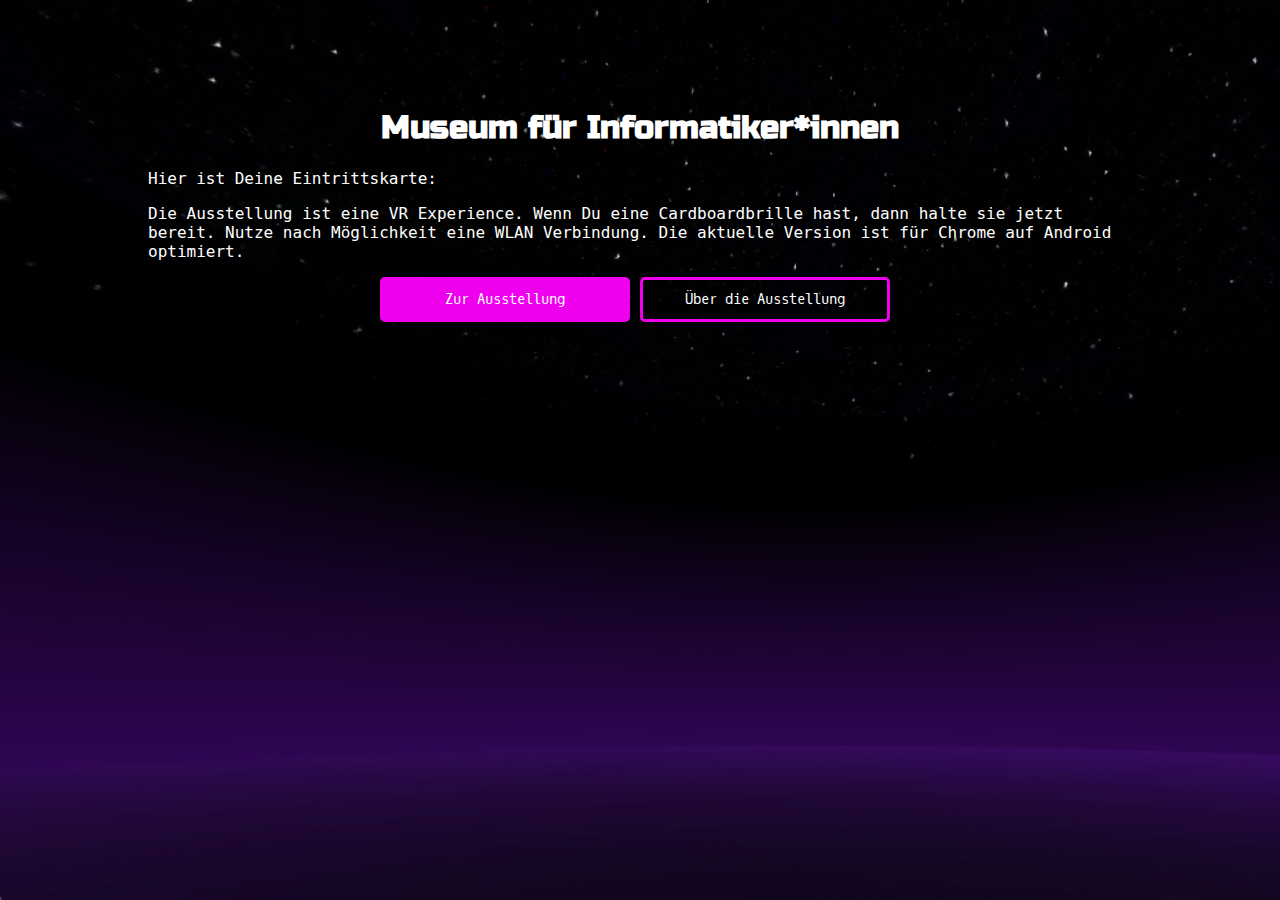
==== commit 7b3a1c12: "changed tab titles in both pages" ====
--- a/index.html
+++ b/index.html
@@ -4,41 +4,37 @@
   <meta http-equiv="Content-Type" content="text/html; charset=utf-8">
   <meta http-equiv="Content-Style-Type" content="text/css">
   <meta name="viewport" content="width=device-width, initial-scale=1">
-  <title>Startseite 3D Ausstellung</title>
+  <title>VR student project</title>
   <link href = "style.css" rel = "stylesheet" type= "text/css">
   <link href="https://fonts.googleapis.com/css?family=Oxygen+Mono|PT+Mono|Ubuntu+Mono|Hind+Siliguri|Russo+One" rel="stylesheet">
 </head>
 <body>
- <!--  
-   <div id="menue">
-      <center>Menu</center>
-   </div> 
-  -->
-   <div id="title">
-      <center><h1>Pionierinnen der IT-Welt</h1></center>
-   </div>
-   <div id="body">
-    
+      <div id="body" class="startpage">
        <center>
-        
+          <div id="title">
+          <center><h1>Museum für Informatiker*innen</h1></center>
+          </div>
+
            <div class="text-1">
-              <p>Herzlich willkommen, Du bist auf der Seite der "Pionierinnen der IT-Welt" 3D Ausstellung gelandet.
+              <p class="centered">Hier ist Deine Eintrittskarte:</p>
+              <div class="ticket-item"></div>
 
-            Die Idee zu dieser Ausstellung entstand, weil es Tatsache ist, dass Frauengeschichte oft aus den Geschichtsbüchern und -dokumentationen verbannt wird. Wer kennt die Namen und Lebenswerke der großen Künstlerinnen, Wissenschaft-lerinnen und besonderen weiblichen Persönlichkeiten der letzten hundert Jahre? Viel zu wenige. .</p>
+              <p>Die Ausstellung ist eine VR Experience. Wenn Du eine Cardboardbrille hast, dann
+                halte sie jetzt bereit. Nutze nach Möglichkeit eine WLAN Verbindung.
+                Die aktuelle Version ist für Chrome auf Android optimiert.
+
+              </p>
            </div>
            <div class="button-container">
-                <button class="zurAusstellungButton" OnClick="location.href='https://wit-exhibition.github.io/exhibition/'">zur Ausstellung</button> 
-               <button class="ueberDieAusstellungButton" OnClick="location.href='aboutus.html'">Über die Ausstellung</button>
+             <a href="https://wit-exhibition.github.io/exhibition/">
+               <button class="zurAusstellungButton">Zur Ausstellung</button>
+             </a>
+             <a href="./aboutus.html">
+               <button class="ueberDieAusstellungButton">Über die Ausstellung</button>
+             </a>
            </div>
         </center>
-     
+
    </div>
- <!--
-   <div id="footer">
-      <center>Footer</center>
-   </div>
- -->
-
 </body>
 </html>
-
--- a/style.css
+++ b/style.css
@@ -1,36 +1,32 @@
 html, body{
-  margin: 0;
+  margin: 0; 
 }
 
 body{
   width: 100%;
   margin-bottom: 5%;
+  background: url(img/new-background.png) no-repeat;
+ 
+  background-size: cover;
+  background-attachment: fixed;
+}
+#body{
+  min-height: 300px;
+  padding: 10px 20px;
+  margin-bottom: 70px;
 
-  background: url(img/new-background.png) 100%; /*50% 50% no-repeat;*/
-  background-size: cover;
-
+    /*background: rgba(220,220,220,0.56);
+  border-radius: 5px;
+  /*optional*/
+ /* box-shadow: 0px 25px 15px -7px rgba(220,220,220,0.3);*/
 }
-/*#menu{
-  min-height: 40px;
-}
-*/
-
 #title{
   /*min-height: ;*/
   margin-top: 10%;
   margin-bottom: 0%;
 }
 
-#body{
-  min-height: 300px;
-  padding: 10px 20px;
-  margin-bottom: 70px;
-
-  /*background: rgba(220,220,220,0.56);
-  /*border-radius: 5px;
-  /*optional*/
-  /*box-shadow: 0px 25px 15px -7px rgba(220,220,220,0.3);*/
-}
+ 
 /*
 #footer{
   min-height: 100px;
@@ -57,11 +53,10 @@
 }
 
 .button-container{
-  display: inline-flex;
+  display: flex;
   justify-content: center;
   flex-wrap: wrap;
   align-items: flex-end;
-
 }
 
 .zurAusstellungButton{
@@ -70,7 +65,6 @@
   margin-bottom: 10px;
 
   width: 250px;
-
 
   font-family: 'Oxygen Mono', monospace;
   font-size: 14px;
@@ -82,7 +76,7 @@
   border-radius: 5px ;
 
 
-  transition: ease-in-out all 300ms;
+  transition: ease-in-out all 250ms;
 }
 
 .ueberDieAusstellungButton{
@@ -101,11 +95,11 @@
   border: solid 3px #EE00EE;
   border-radius: 5px ;
 
-  transition: ease-in-out all 300ms;
+  transition: ease-in-out all 250ms;
 }
 .zurAusstellungButton:hover{
-  background-color: #f98bf0;
-  border-color: #f98bf0;
+  background-color:  #a43ad8;
+  border-color:  #a43ad8;
   transform: translate(0px, -5px);
 }
 
@@ -119,9 +113,8 @@
   text-decoration: none;
 }
 .zuruecklink{
-	
   float:left;
-  margin-bottom: 5px;
+  margin-bottom: 20px;
   margin-top: 10px;
   padding: 10px 30px;
  
@@ -136,15 +129,23 @@
   border: solid 3px #EE00EE;
   border-radius: 5px ;
 
-  transition: ease-in-out all 300ms;
+  transition: ease-in-out all 250ms;
 }
-
 .zuruecklink:hover{
   color: #EE00EE;
   border-color: #FFFFFF;
   background-color: #FFFFFF;
+ 
   transform: translate(0px, -5px);
-
+}
+.flex-container{
+	display:flex;
+	flex-direction: column;
+}
+.projekt-bild, .ueberuns-bild{
+	float: right;
+	margin-left:5px;
+	border: solid 1px #FFFFFF; 
 }
 
 @viewport{
@@ -155,3 +156,19 @@
   width: extend-to-zoom;
   zoom: 1.0;
 }
+@media only screen 
+  and (max-device-width: 414px){ 
+  /*Änderungen auf der "About us-Seite"*/
+  .projekt-bild, .ueberuns-bild{
+    float: left;
+  }
+  .projekt-container, .ueberuns-container{
+    display:flex;
+    -webkit-flex-direction: column;
+    flex-direction: column;
+  }
+
+/*Änderungen auf der Startseite*/
+
+
+}
